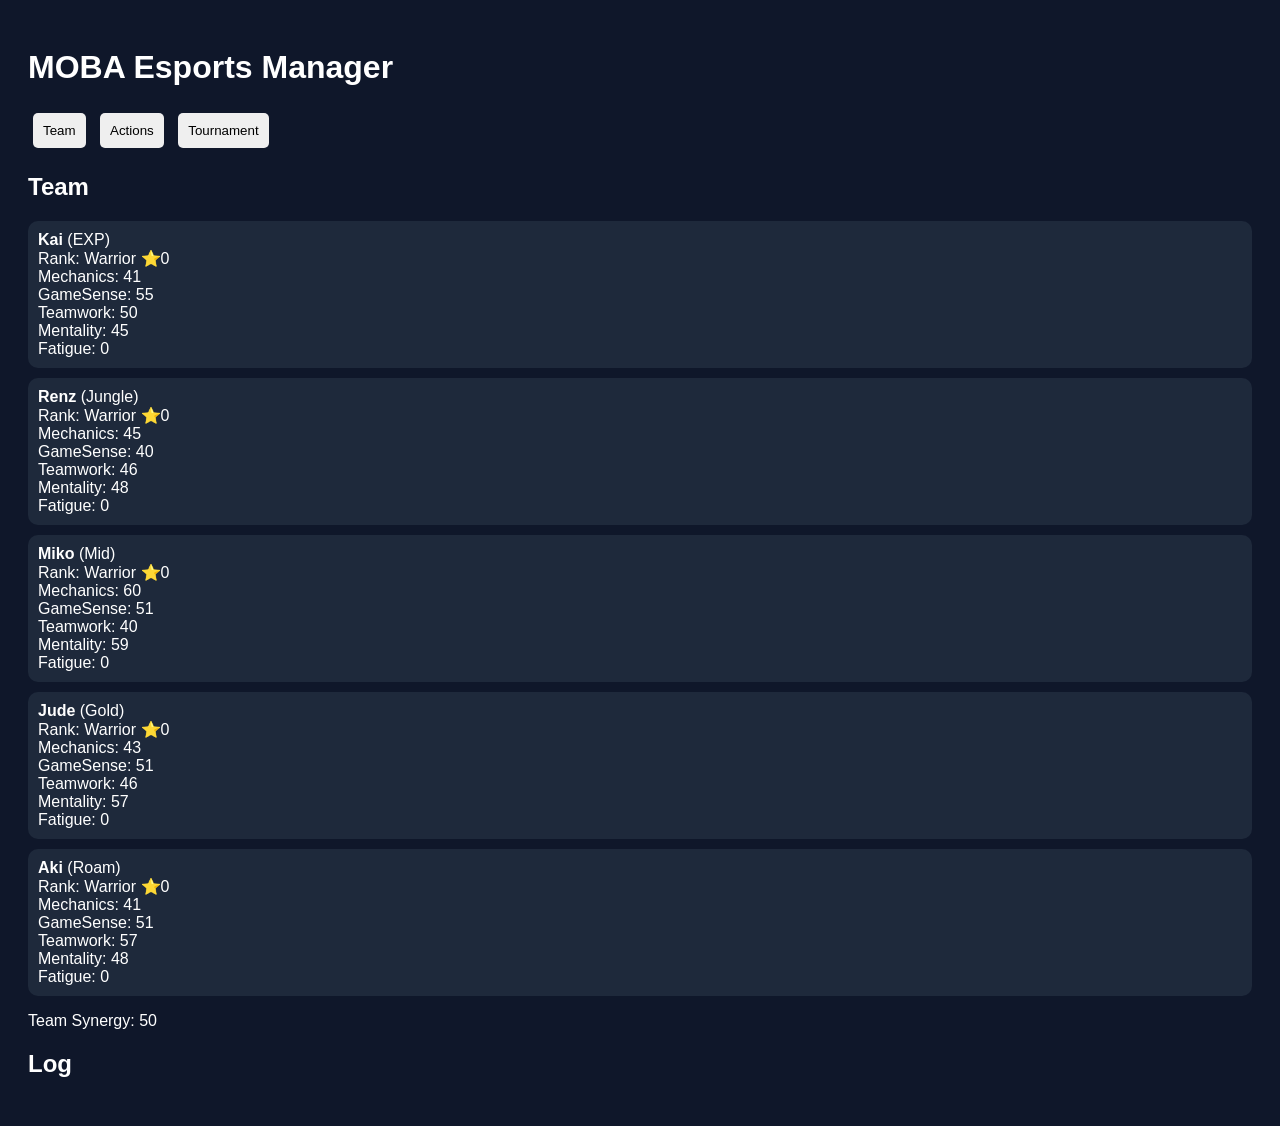
==== index.html @ 4f26d6e2 "Add files via upload" ====
<!DOCTYPE html>
<html>
<head>
  <title>MOBA Esports Manager</title>
  <link rel="stylesheet" href="style.css">
</head>
<body>

<h1>MOBA Esports Manager</h1>

<div class="tabs">
  <button onclick="showTab('team')">Team</button>
  <button onclick="showTab('actions')">Actions</button>
  <button onclick="showTab('tournament')">Tournament</button>
</div>

<div id="team" class="tab"></div>
<div id="actions" class="tab"></div>
<div id="tournament" class="tab"></div>

<h2>Log</h2>
<div id="log"></div>

<script src="game.js"></script>
</body>
</html>
---- style.css ----
body {
  font-family: Arial;
  background: #0f172a;
  color: white;
  padding: 20px;
}

.card {
  background: #1e293b;
  padding: 10px;
  margin: 10px 0;
  border-radius: 10px;
}

button {
  padding: 10px;
  margin: 5px;
  border: none;
  border-radius: 5px;
  cursor: pointer;
}

.tab {
  display: none;
}
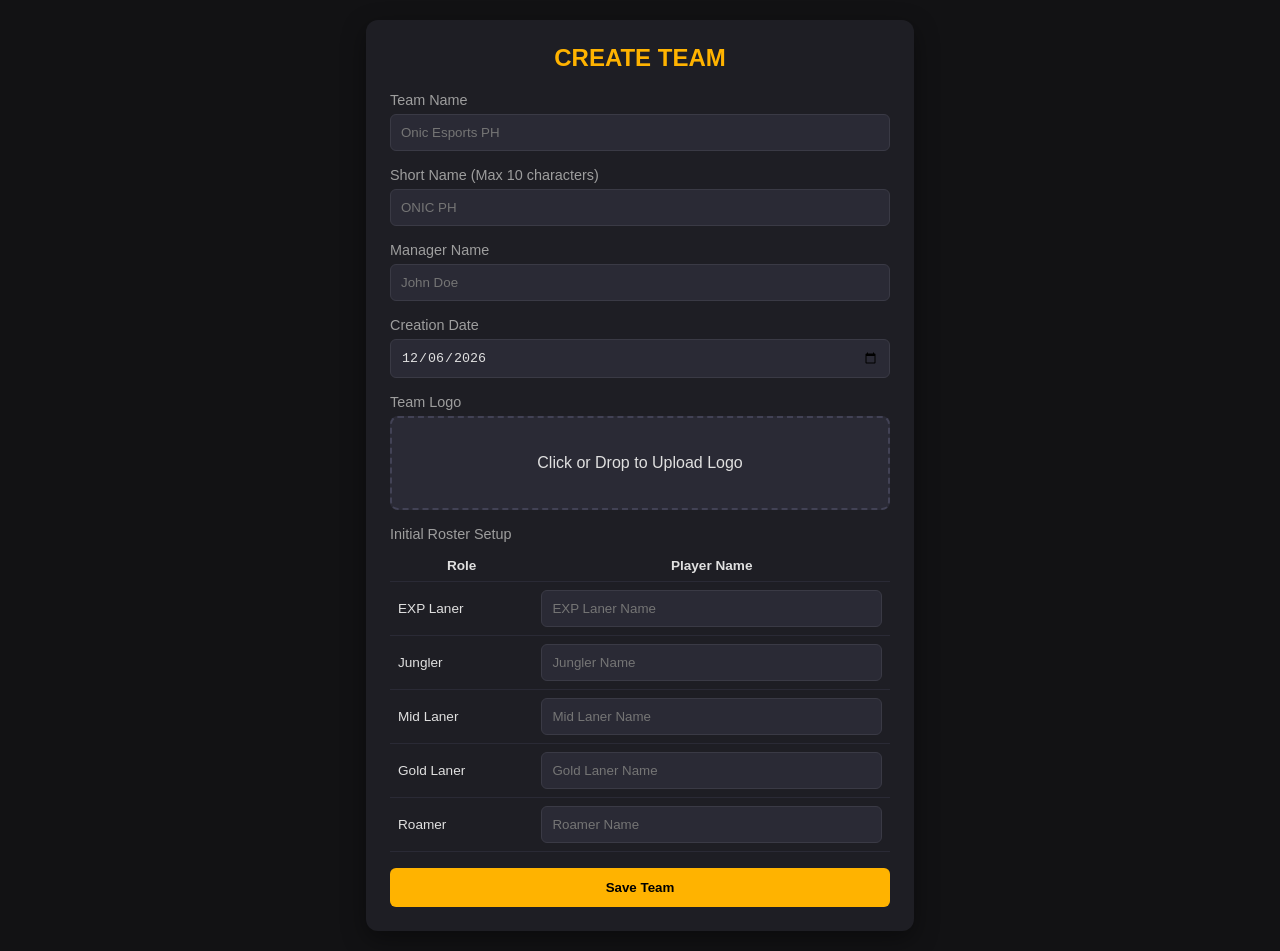
==== commit 77fecec4: "Update index.html" ====
--- a/index.html
+++ b/index.html
@@ -1,26 +1,207 @@
 <!DOCTYPE html>
-<html>
+<html lang="en">
 <head>
-  <title>MOBA Esports Manager</title>
-  <link rel="stylesheet" href="style.css">
+  <meta charset="UTF-8">
+  <meta name="viewport" content="width=device-width, initial-scale=1.0">
+  <title>MOBA Manager - Team Setup</title>
+  <style>
+    :root {
+      --primary: #FFB300;
+      --bg: #121214;
+      --surface: #1E1E24;
+      --text: #E0E0E0;
+      --text-secondary: #9E9E9E;
+    }
+
+    body {
+      background-color: var(--bg);
+      color: var(--text);
+      font-family: -apple-system, BlinkMacSystemFont, "Segoe UI", Roboto, sans-serif;
+      margin: 0;
+      padding: 20px;
+      display: flex;
+      justify-content: center;
+      align-items: center;
+      min-height: 100vh;
+    }
+
+    .container {
+      background-color: var(--surface);
+      padding: 24px;
+      border-radius: 12px;
+      width: 100%;
+      max-width: 500px;
+      box-shadow: 0 8px 24px rgba(0, 0, 0, 0.4);
+    }
+
+    h2 {
+      color: var(--primary);
+      margin-top: 0;
+      text-align: center;
+    }
+
+    .form-group {
+      margin-bottom: 16px;
+    }
+
+    label {
+      display: block;
+      margin-bottom: 6px;
+      font-size: 0.9rem;
+      color: var(--text-secondary);
+    }
+
+    input[type="text"], input[type="date"] {
+      width: 100%;
+      padding: 10px;
+      background-color: #2a2a35;
+      border: 1px solid #3a3a45;
+      border-radius: 6px;
+      color: var(--text);
+      box-sizing: border-box;
+    }
+
+    input:focus {
+      outline: none;
+      border-color: var(--primary);
+    }
+
+    .file-dropzone {
+      border: 2px dashed #424255;
+      padding: 20px;
+      text-align: center;
+      border-radius: 8px;
+      cursor: pointer;
+      background-color: #2a2a35;
+      margin-bottom: 16px;
+    }
+
+    .roster-table {
+      width: 100%;
+      border-collapse: collapse;
+      margin-top: 8px;
+    }
+
+    .roster-table th, .roster-table td {
+      padding: 8px;
+      border-bottom: 1px solid #2a2a35;
+      font-size: 0.85rem;
+    }
+
+    button {
+      width: 100%;
+      padding: 12px;
+      background-color: var(--primary);
+      color: #000;
+      border: none;
+      border-radius: 6px;
+      font-weight: bold;
+      cursor: pointer;
+      transition: opacity 0.2s;
+    }
+
+    button:hover {
+      opacity: 0.9;
+    }
+  </style>
 </head>
 <body>
 
-<h1>MOBA Esports Manager</h1>
-
-<div class="tabs">
-  <button onclick="showTab('team')">Team</button>
-  <button onclick="showTab('actions')">Actions</button>
-  <button onclick="showTab('tournament')">Tournament</button>
-</div>
-
-<div id="team" class="tab"></div>
-<div id="actions" class="tab"></div>
-<div id="tournament" class="tab"></div>
-
-<h2>Log</h2>
-<div id="log"></div>
-
-<script src="game.js"></script>
+  <div class="container">
+    <h2>CREATE TEAM</h2>
+    <form id="team-form">
+      
+      <div class="form-group">
+        <label>Team Name</label>
+        <input type="text" id="teamName" placeholder="Onic Esports PH" required>
+      </div>
+
+      <div class="form-group">
+        <label>Short Name (Max 10 characters)</label>
+        <input type="text" id="shortName" maxlength="10" placeholder="ONIC PH" required>
+      </div>
+
+      <div class="form-group">
+        <label>Manager Name</label>
+        <input type="text" id="managerName" placeholder="John Doe" required>
+      </div>
+
+      <div class="form-group">
+        <label>Creation Date</label>
+        <input type="date" id="creationDate" required>
+      </div>
+
+      <div class="form-group">
+        <label>Team Logo</label>
+        <div class="file-dropzone" onclick="document.getElementById('teamLogo').click()">
+          <p>Click or Drop to Upload Logo</p>
+          <input type="file" id="teamLogo" accept="image/*" style="display: none;">
+        </div>
+      </div>
+
+      <div class="form-group">
+        <label>Initial Roster Setup</label>
+        <table class="roster-table">
+          <thead>
+            <tr>
+              <th>Role</th>
+              <th>Player Name</th>
+            </tr>
+          </thead>
+          <tbody>
+            <tr>
+              <td>EXP Laner</td>
+              <td><input type="text" placeholder="EXP Laner Name" required /></td>
+            </tr>
+            <tr>
+              <td>Jungler</td>
+              <td><input type="text" placeholder="Jungler Name" required /></td>
+            </tr>
+            <tr>
+              <td>Mid Laner</td>
+              <td><input type="text" placeholder="Mid Laner Name" required /></td>
+            </tr>
+            <tr>
+              <td>Gold Laner</td>
+              <td><input type="text" placeholder="Gold Laner Name" required /></td>
+            </tr>
+            <tr>
+              <td>Roamer</td>
+              <td><input type="text" placeholder="Roamer Name" required /></td>
+            </tr>
+          </tbody>
+        </table>
+      </div>
+
+      <button type="submit">Save Team</button>
+    </form>
+  </div>
+
+  <script>
+    // Automatically set the creation date to today's date
+    document.getElementById('creationDate').valueAsDate = new Date();
+
+    document.getElementById('team-form').addEventListener('submit', function(e) {
+      e.preventDefault();
+      
+      const teamData = {
+        name: document.getElementById('teamName').value,
+        shortName: document.getElementById('shortName').value,
+        manager: document.getElementById('managerName').value,
+        created: document.getElementById('creationDate').value,
+        roster: {
+          expLaner: document.querySelectorAll('tbody input')[0].value,
+          jungler: document.querySelectorAll('tbody input')[1].value,
+          midLaner: document.querySelectorAll('tbody input')[2].value,
+          goldLaner: document.querySelectorAll('tbody input')[3].value,
+          roamer: document.querySelectorAll('tbody input')[4].value
+        }
+      };
+      
+      console.log('Team data prepared: ', teamData);
+      alert('Team configuration saved! View the console for the data object.');
+    });
+  </script>
+
 </body>
-</html>+</html>
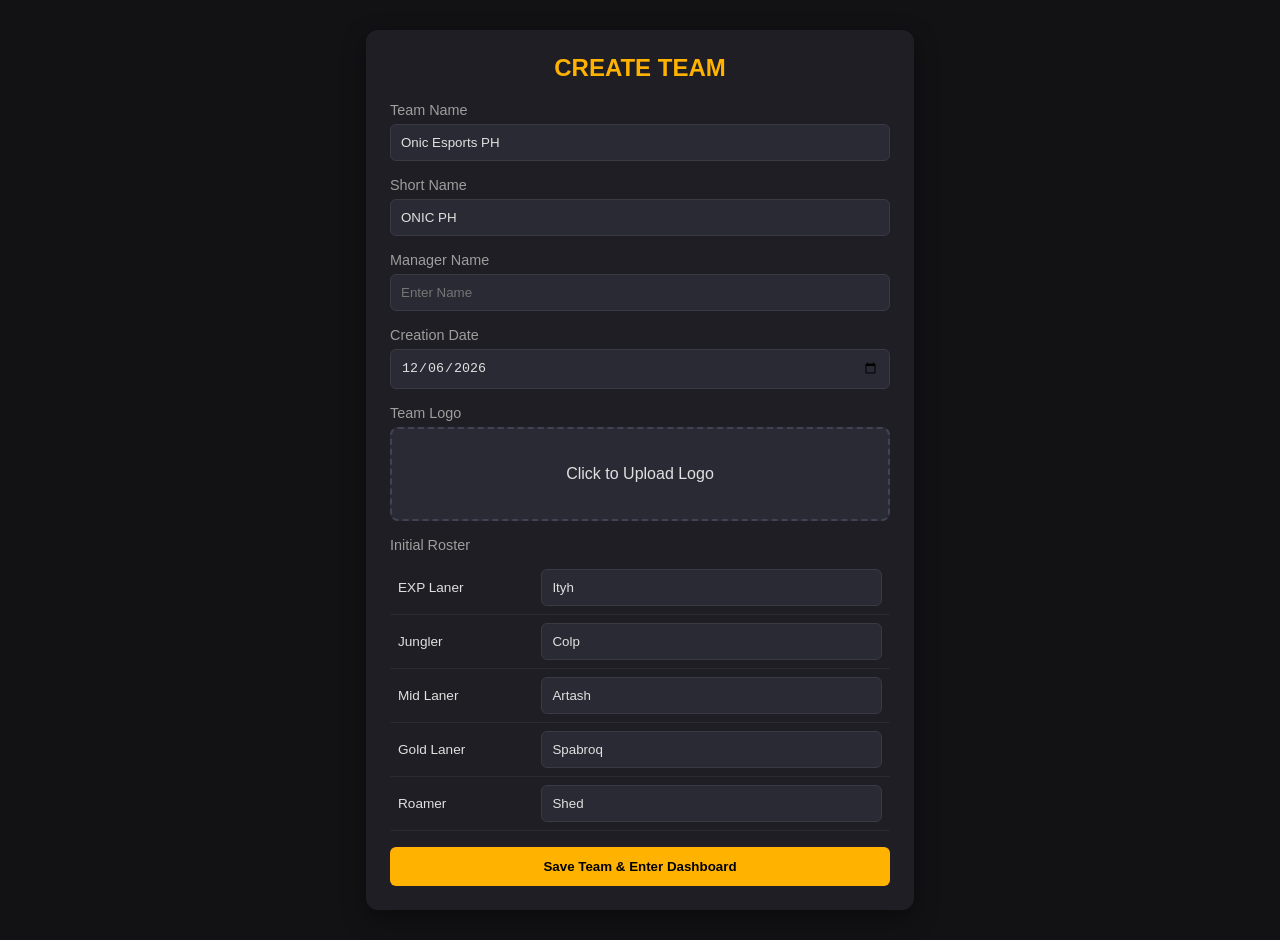
==== commit 0b20c73f: "Update index.html" ====
--- a/index.html
+++ b/index.html
@@ -5,203 +5,77 @@
   <meta name="viewport" content="width=device-width, initial-scale=1.0">
   <title>MOBA Manager - Team Setup</title>
   <style>
-    :root {
-      --primary: #FFB300;
-      --bg: #121214;
-      --surface: #1E1E24;
-      --text: #E0E0E0;
-      --text-secondary: #9E9E9E;
-    }
-
-    body {
-      background-color: var(--bg);
-      color: var(--text);
-      font-family: -apple-system, BlinkMacSystemFont, "Segoe UI", Roboto, sans-serif;
-      margin: 0;
-      padding: 20px;
-      display: flex;
-      justify-content: center;
-      align-items: center;
-      min-height: 100vh;
-    }
-
-    .container {
-      background-color: var(--surface);
-      padding: 24px;
-      border-radius: 12px;
-      width: 100%;
-      max-width: 500px;
-      box-shadow: 0 8px 24px rgba(0, 0, 0, 0.4);
-    }
-
-    h2 {
-      color: var(--primary);
-      margin-top: 0;
-      text-align: center;
-    }
-
-    .form-group {
-      margin-bottom: 16px;
-    }
-
-    label {
-      display: block;
-      margin-bottom: 6px;
-      font-size: 0.9rem;
-      color: var(--text-secondary);
-    }
-
-    input[type="text"], input[type="date"] {
-      width: 100%;
-      padding: 10px;
-      background-color: #2a2a35;
-      border: 1px solid #3a3a45;
-      border-radius: 6px;
-      color: var(--text);
-      box-sizing: border-box;
-    }
-
-    input:focus {
-      outline: none;
-      border-color: var(--primary);
-    }
-
-    .file-dropzone {
-      border: 2px dashed #424255;
-      padding: 20px;
-      text-align: center;
-      border-radius: 8px;
-      cursor: pointer;
-      background-color: #2a2a35;
-      margin-bottom: 16px;
-    }
-
-    .roster-table {
-      width: 100%;
-      border-collapse: collapse;
-      margin-top: 8px;
-    }
-
-    .roster-table th, .roster-table td {
-      padding: 8px;
-      border-bottom: 1px solid #2a2a35;
-      font-size: 0.85rem;
-    }
-
-    button {
-      width: 100%;
-      padding: 12px;
-      background-color: var(--primary);
-      color: #000;
-      border: none;
-      border-radius: 6px;
-      font-weight: bold;
-      cursor: pointer;
-      transition: opacity 0.2s;
-    }
-
-    button:hover {
-      opacity: 0.9;
-    }
+    :root { --primary: #FFB300; --bg: #121214; --surface: #1E1E24; --text: #E0E0E0; --text-secondary: #9E9E9E; }
+    body { background-color: var(--bg); color: var(--text); font-family: sans-serif; margin: 0; padding: 20px; display: flex; justify-content: center; align-items: center; min-height: 100vh; }
+    .container { background-color: var(--surface); padding: 24px; border-radius: 12px; width: 100%; max-width: 500px; box-shadow: 0 8px 24px rgba(0, 0, 0, 0.4); }
+    h2 { color: var(--primary); text-align: center; margin-top: 0; }
+    .form-group { margin-bottom: 16px; }
+    label { display: block; margin-bottom: 6px; font-size: 0.9rem; color: var(--text-secondary); }
+    input[type="text"], input[type="date"] { width: 100%; padding: 10px; background-color: #2a2a35; border: 1px solid #3a3a45; border-radius: 6px; color: var(--text); box-sizing: border-box; }
+    .file-dropzone { border: 2px dashed #424255; padding: 20px; text-align: center; border-radius: 8px; cursor: pointer; background-color: #2a2a35; margin-bottom: 16px; }
+    #logoPreview { max-width: 100px; margin: 10px auto; border-radius: 6px; display: none; }
+    .roster-table { width: 100%; border-collapse: collapse; margin-top: 8px; }
+    .roster-table td { padding: 8px; border-bottom: 1px solid #2a2a35; font-size: 0.85rem; }
+    button { width: 100%; padding: 12px; background-color: var(--primary); color: #000; border: none; border-radius: 6px; font-weight: bold; cursor: pointer; }
   </style>
 </head>
 <body>
-
   <div class="container">
     <h2>CREATE TEAM</h2>
     <form id="team-form">
-      
-      <div class="form-group">
-        <label>Team Name</label>
-        <input type="text" id="teamName" placeholder="Onic Esports PH" required>
-      </div>
-
-      <div class="form-group">
-        <label>Short Name (Max 10 characters)</label>
-        <input type="text" id="shortName" maxlength="10" placeholder="ONIC PH" required>
-      </div>
-
-      <div class="form-group">
-        <label>Manager Name</label>
-        <input type="text" id="managerName" placeholder="John Doe" required>
-      </div>
-
-      <div class="form-group">
-        <label>Creation Date</label>
-        <input type="date" id="creationDate" required>
-      </div>
-
+      <div class="form-group"><label>Team Name</label><input type="text" id="teamName" value="Onic Esports PH" required></div>
+      <div class="form-group"><label>Short Name</label><input type="text" id="shortName" maxlength="10" value="ONIC PH" required></div>
+      <div class="form-group"><label>Manager Name</label><input type="text" id="managerName" placeholder="Enter Name" required></div>
+      <div class="form-group"><label>Creation Date</label><input type="date" id="creationDate" required></div>
       <div class="form-group">
         <label>Team Logo</label>
-        <div class="file-dropzone" onclick="document.getElementById('teamLogo').click()">
-          <p>Click or Drop to Upload Logo</p>
-          <input type="file" id="teamLogo" accept="image/*" style="display: none;">
-        </div>
+        <div class="file-dropzone" onclick="document.getElementById('teamLogo').click()"><p>Click to Upload Logo</p><input type="file" id="teamLogo" accept="image/*" style="display: none;"></div>
+        <img id="logoPreview" src="" alt="Preview">
       </div>
-
       <div class="form-group">
-        <label>Initial Roster Setup</label>
+        <label>Initial Roster</label>
         <table class="roster-table">
-          <thead>
-            <tr>
-              <th>Role</th>
-              <th>Player Name</th>
-            </tr>
-          </thead>
           <tbody>
-            <tr>
-              <td>EXP Laner</td>
-              <td><input type="text" placeholder="EXP Laner Name" required /></td>
-            </tr>
-            <tr>
-              <td>Jungler</td>
-              <td><input type="text" placeholder="Jungler Name" required /></td>
-            </tr>
-            <tr>
-              <td>Mid Laner</td>
-              <td><input type="text" placeholder="Mid Laner Name" required /></td>
-            </tr>
-            <tr>
-              <td>Gold Laner</td>
-              <td><input type="text" placeholder="Gold Laner Name" required /></td>
-            </tr>
-            <tr>
-              <td>Roamer</td>
-              <td><input type="text" placeholder="Roamer Name" required /></td>
-            </tr>
+            <tr><td>EXP Laner</td><td><input type="text" id="p_exp" value="Ityh" required /></td></tr>
+            <tr><td>Jungler</td><td><input type="text" id="p_jungler" value="Colp" required /></td></tr>
+            <tr><td>Mid Laner</td><td><input type="text" id="p_mid" value="Artash" required /></td></tr>
+            <tr><td>Gold Laner</td><td><input type="text" id="p_gold" value="Spabroq" required /></td></tr>
+            <tr><td>Roamer</td><td><input type="text" id="p_roamer" value="Shed" required /></td></tr>
           </tbody>
         </table>
       </div>
-
-      <button type="submit">Save Team</button>
+      <button type="submit">Save Team & Enter Dashboard</button>
     </form>
   </div>
-
   <script>
-    // Automatically set the creation date to today's date
     document.getElementById('creationDate').valueAsDate = new Date();
-
+    let logoBase64 = "";
+    document.getElementById('teamLogo').addEventListener('change', function(e) {
+      const file = e.target.files[0];
+      if (file) {
+        const reader = new FileReader();
+        reader.onload = (event) => { logoBase64 = event.target.result; document.getElementById('logoPreview').src = logoBase64; document.getElementById('logoPreview').style.display = 'block'; };
+        reader.readAsDataURL(file);
+      }
+    });
     document.getElementById('team-form').addEventListener('submit', function(e) {
       e.preventDefault();
-      
       const teamData = {
         name: document.getElementById('teamName').value,
-        shortName: document.getElementById('shortName').value,
         manager: document.getElementById('managerName').value,
-        created: document.getElementById('creationDate').value,
-        roster: {
-          expLaner: document.querySelectorAll('tbody input')[0].value,
-          jungler: document.querySelectorAll('tbody input')[1].value,
-          midLaner: document.querySelectorAll('tbody input')[2].value,
-          goldLaner: document.querySelectorAll('tbody input')[3].value,
-          roamer: document.querySelectorAll('tbody input')[4].value
-        }
+        logo: logoBase64,
+        funds: 10000,
+        roster: [
+          { role: "EXP Laner", name: document.getElementById('p_exp').value, rank: "Mythic (12★)", pop: "45k", rating: "6.8" },
+          { role: "Jungler", name: document.getElementById('p_jungler').value, rank: "Mythical Glory (64★)", pop: "89k", rating: "5.3" },
+          { role: "Mid Laner", name: document.getElementById('p_mid').value, rank: "Mythical Immortal (112★)", pop: "240k", rating: "6.2" },
+          { role: "Gold Laner", name: document.getElementById('p_gold').value, rank: "Mythical Honor (38★)", pop: "122k", rating: "6.0" },
+          { role: "Roamer", name: document.getElementById('p_roamer').value, rank: "Legend IV", pop: "20k", rating: "5.8" }
+        ]
       };
-      
-      console.log('Team data prepared: ', teamData);
-      alert('Team configuration saved! View the console for the data object.');
+      localStorage.setItem('teamData', JSON.stringify(teamData));
+      window.location.href = 'dashboard.html';
     });
   </script>
-
 </body>
 </html>
